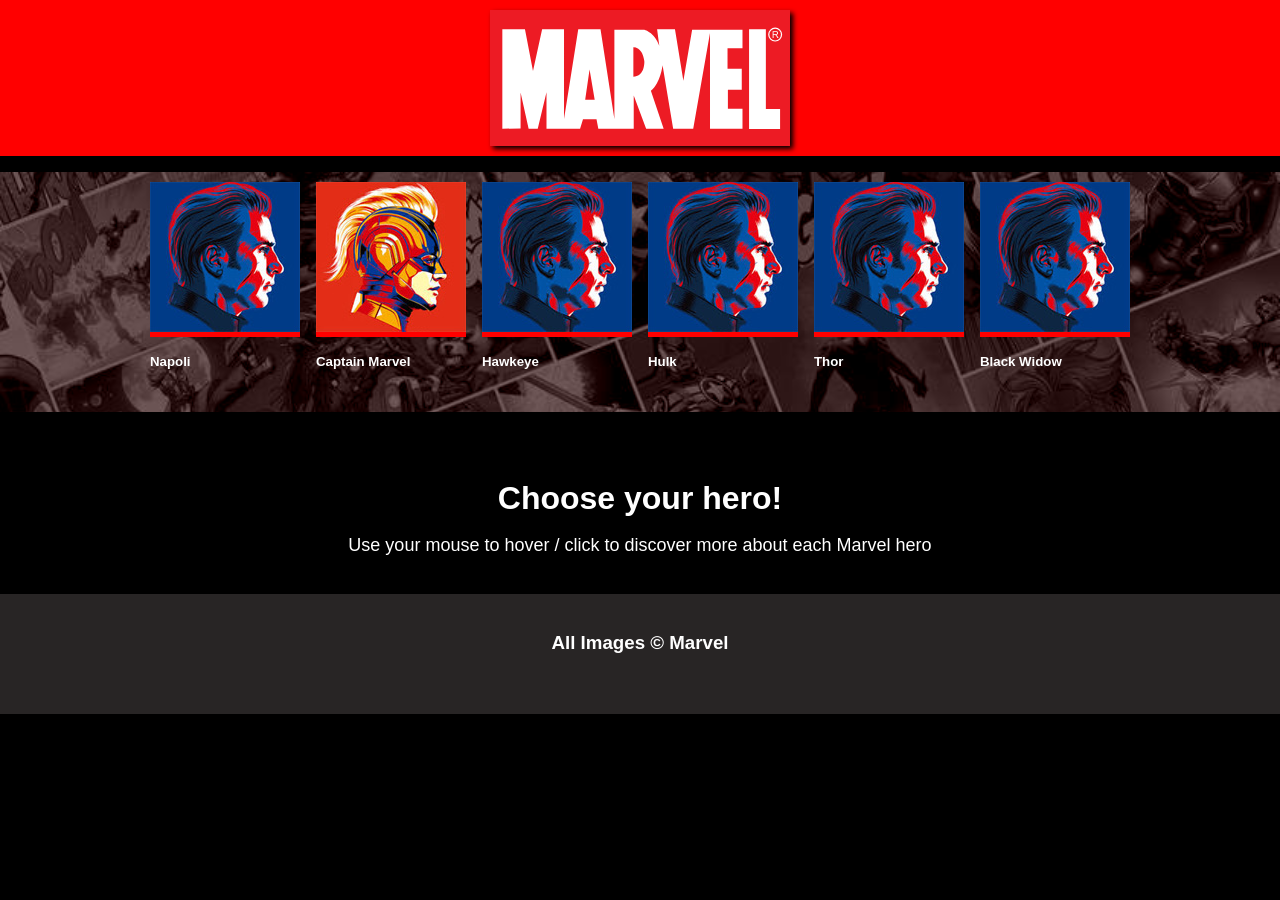
==== marvel-build-f23-main/index.html @ b908ddd2 "first commit" ====
<!DOCTYPE html>
<html lang="en">
<head>
    <meta charset="UTF-8">
    <title>Marvel Character Build</title>
    <link href="css/main.css" rel="stylesheet"><!--connects css to html-->
</head>
<body>
    
    <header>
        <h1 class="hidden">All about the team</h1><!--hidden class allows css to hide this element with .hidden selector display: none-->
        <img src="images/logo.svg" alt="Marvel Logo" id="main-logo">
    </header>

    <main>
        <nav id="character_nav">
            <ul class="characters">
                <li>
                    <a href="#lightbox">
                        <div class="sprite" id="cap"></div>
                        <h5>Napoli</h5>
                    </a>
                </li>

                <li>
                    <a href="#lightbox">
                        <div class="sprite" id="carol"></div>
                        <h5>Captain Marvel</h5>
                    </a>
                    
                </li>

                <li>
                    <a href="#lightbox">
                    <div class="sprite" id="clint"></div>
                    <h5>Hawkeye</h5>
                </a>
                    
                </li>

                <li>
                    <a href="#lightbox">
                        <div class="sprite" id="hulk"></div>
                        <h5>Hulk</h5>
                    </a>
                </li>

                <li>
                    <a href="#lightbox2">
                        <div class="sprite" id="thor"></div>
                        <h5>Thor</h5>
                    </a>
                </li>

                <li>
                    <a href="#lightbox">
                        <div class="sprite" id="widow"></div>
                        <h5>Black Widow</h5>
                    </a>
                </li>
            </ul>
        </nav>

        <section id="instructions">
            <h3>Choose your hero!</h3>
            <p>Use your mouse to hover / click to discover more about each Marvel hero</p>
        </section>

    </main>

    <footer class="sticky_footer">
        <h3>All Images &copy; Marvel</h3>
    </footer>
    <section class="lightbox"id="lightbox">
        <a href="" class="lightbox_close">x</a>
        <article>
            <h3 class="lb_heading">
                captin America - the first avenger
            </h3>
            <p class="lb_text"> Captin America, also known as steve rogers died before the new spiderman came out , if he was alive he would be disapointed </p>
            <p class="lb_text"></p>
        </article>
    </section>

    <section class="lightbox"id="lightbox2">
        <a href="" class="lightbox_close">x</a>
        <article>
            <h3 class="lb_heading">
                thor oden - the agurdian
            </h3>
            <p class="lb_text"> tor, known  </p>
            <p class="lb_text"></p>
        </article>
    </section>

</body>
</html>
---- marvel-build-f23-main/css/main.css ----
.hidden /* class selector fo anything to hide in html that is only used for markup, eg: "about the team"*/ {
    display: none;
}

body { 
    background-color: #000;
    font-family: Arial, Helvetica, sans-serif;
    color: white;
    padding: 0;
    margin: 0;
}
header{
    background-color: red;
    padding: 10px 0;
}
a {
    text-decoration: none;
}

.characters{
    list-style-type: none;
    padding: 0;
    display: flex;
    justify-content: center;
    flex-wrap: wrap;
}
.characters li {
    height:220px;
    margin: 10px 8px;
    text-align: left;
    cursor: pointer;
    box-shadow: 0 155px 0 rgb(255,0,0)inset;
    transition: box shadow .2s ease;

}
.characters li a{ 
    text-decoration: none;
}
.characters li :hover{
    box-shadow: 0 220px 0 rgb(225,0,0)inset;
}
.characters li h5 {
    color: white;
}
#main-logo{
    width:300px ;
    display: block ;
    margin: 0 auto ;
    box-shadow: 3px 3px 5px rgba(0,0,.3);
}
#character_nav {
    background-color: #675050;
    background-image: url('../images/characters_art_mas_mob_01.jpeg');
    background-repeat: no-repeat;
    background-size: cover;
    background-blend-mode: luminosity;
}
article, #instructions {
    padding: 20px;
}
article h3,#instructions h3 {
    font-size: 32px;
    text-align:center;
    margin-bottom: 14px;
}
article p, #instructions{
    font-size: 18px;
    text-align: center;
}
.sprite{
    width: 150px;
    height: 150px;
    background-image: url('../images/marvelSprites.jpg');
}
#carol {background-position: -150px 0};
#clint {background-position: -300px 0};
#hulk {background-position: -450px 0};
#thor {background-position: -600px 0};
#widow {background-position: -750px 0};

#cap:hover, #carol:hover, #clint:hover, #hulk:hover, #thor:hover, #widow:hover {
           background-position-y: -150px;
}
footer{
    text-align: center;
    padding: 20px;
}
.sticky_footer{ 
    height: 80px;
    background-color: rgb(40,37,37);
    position: sticky;
    top: 100%;
}
.lightbox {
    position: absolute;
    top: 0;
    left: 0;
    width: 100vw;
    height: 100vh;
    background-color: rgba(0, 0, 0, 0.716);
    background-image: url('../images/Cap_LB_Bg.png');
    background-repeat: no-repeat;
    background-size: 55vh;
    background-position: 40px bottom;
    display: none;
 }

 .lightbox_close {
    color: white;
    position: absolute;
    top: 20px;
    right: 5%;
    font-size: 40px;
    text-decoration: none;
    font-weight: bolder;

    transition: all .10s ease-in-out;


 }

 .lightbox_close:hover {
    opacity: 0.5;
    color: red;
 }

 .lightbox article {
    width: 55%;
    margin-left: 40%;
    padding-top: 50px;

 }

 .lb_text, .lb_heading { 
    text-align: left;
 }

 .lb_text {
    line-height: 26px;
 }

 .lb_heading { 
  font-weight: bolder;
 }

 .lightbox:target {
    display: block;

 }
 #lightbox2 {
    background-image: url('../images/Thor_LB_Bg.png');
 }
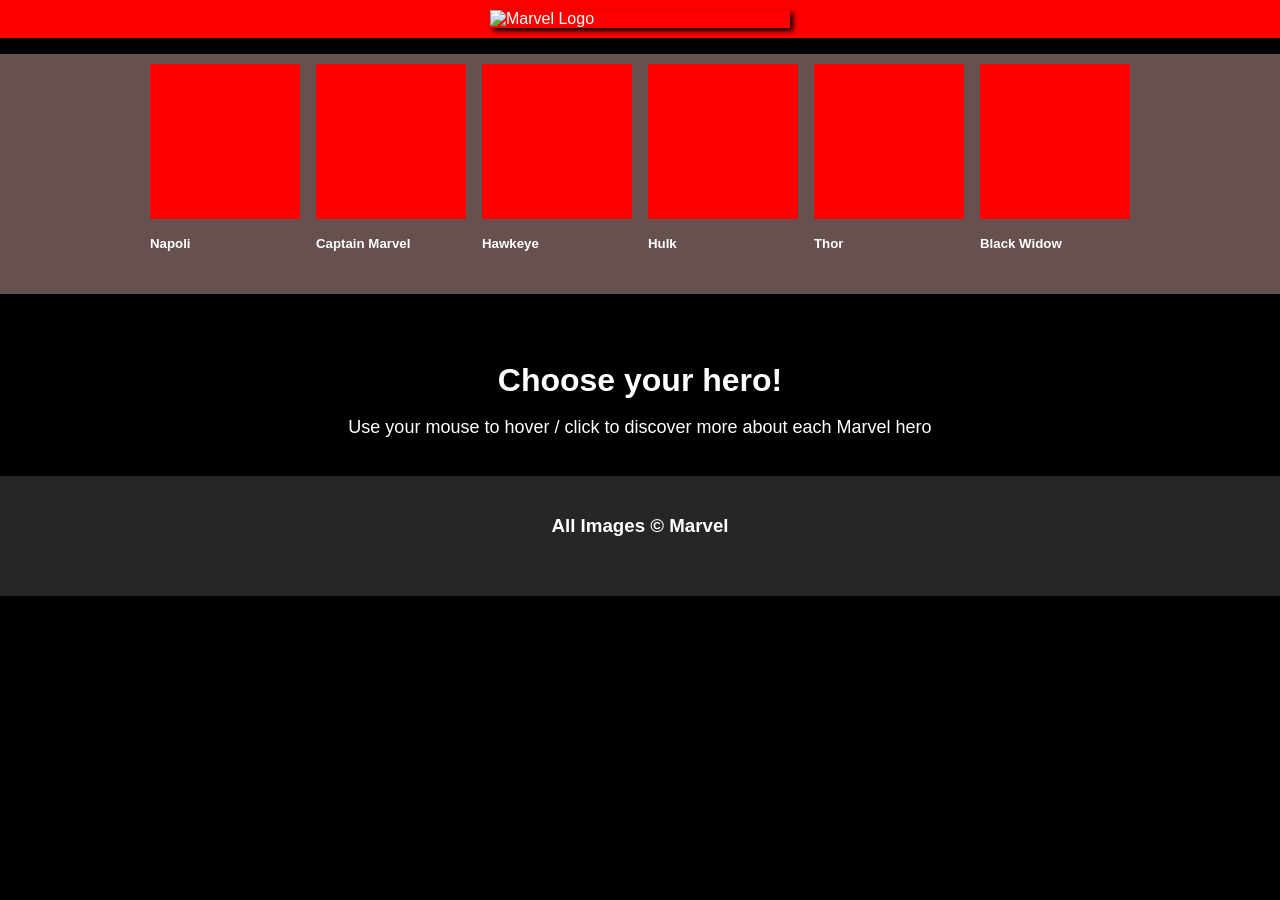
==== commit da03f2d5: "Changed images in file in this commit i changed the images in the file" ====
--- a/marvel-build-f23-main/index.html
+++ b/marvel-build-f23-main/index.html
@@ -9,7 +9,7 @@
     
     <header>
         <h1 class="hidden">All about the team</h1><!--hidden class allows css to hide this element with .hidden selector display: none-->
-        <img src="images/logo.svg" alt="Marvel Logo" id="main-logo">
+        <img src="images/logo.png" alt="Marvel Logo" id="main-logo">
     </header>
 
     <main>
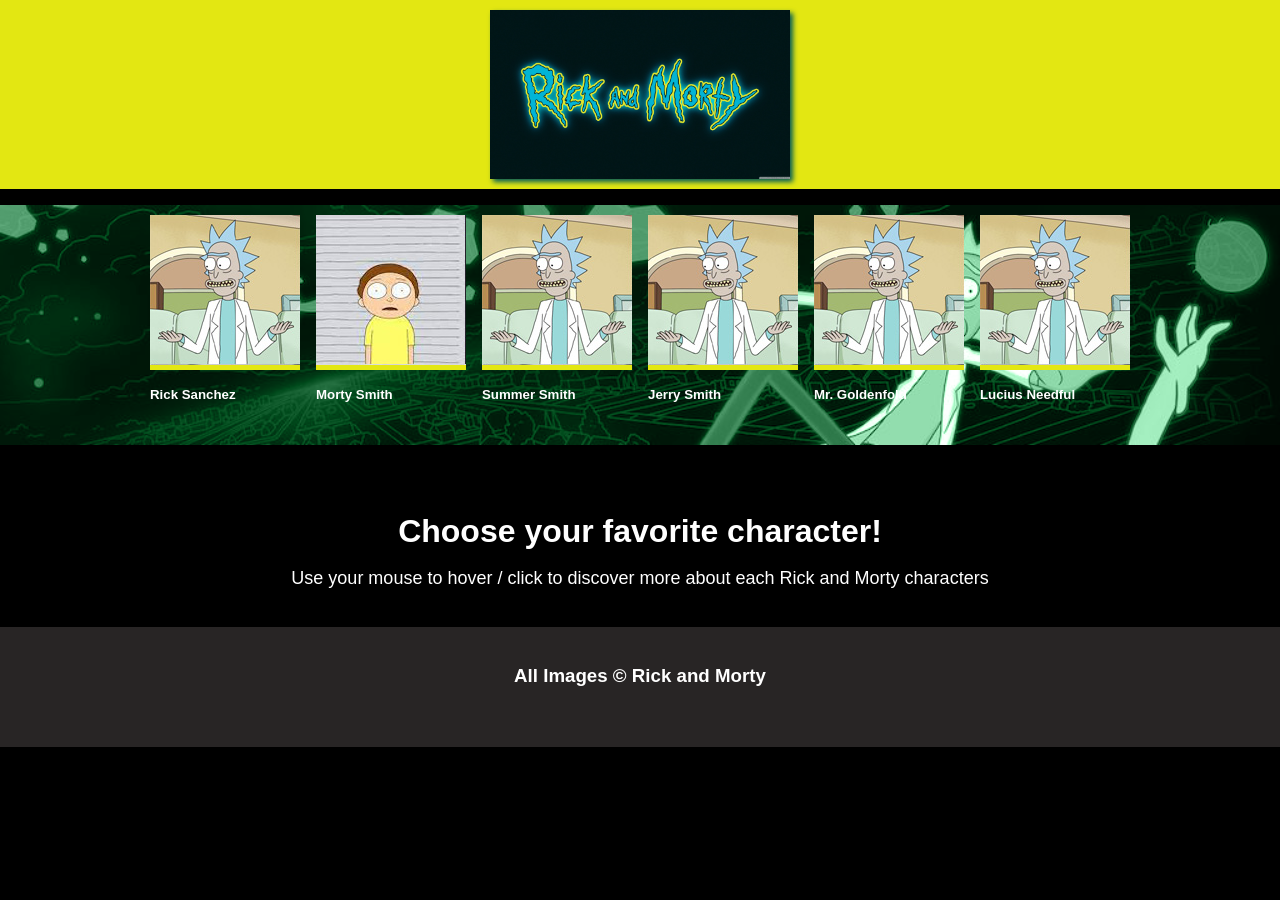
==== commit 16d730b2: "added info in this commit i added background info on characters" ====
--- a/marvel-build-f23-main/index.html
+++ b/marvel-build-f23-main/index.html
@@ -2,14 +2,14 @@
 <html lang="en">
 <head>
     <meta charset="UTF-8">
-    <title>Marvel Character Build</title>
+     <title>Rick And Morty Character Build</title>
     <link href="css/main.css" rel="stylesheet"><!--connects css to html-->
 </head>
 <body>
     
     <header>
         <h1 class="hidden">All about the team</h1><!--hidden class allows css to hide this element with .hidden selector display: none-->
-        <img src="images/logo.png" alt="Marvel Logo" id="main-logo">
+        <img src="images/logo.jpg" alt="Rick and Morty Logo" id="main-logo">
     </header>
 
     <main>
@@ -17,79 +17,125 @@
             <ul class="characters">
                 <li>
                     <a href="#lightbox">
-                        <div class="sprite" id="cap"></div>
-                        <h5>Napoli</h5>
+                        <div class="sprite" id="rick"></div>
+                        <h5>Rick Sanchez</h5>
                     </a>
                 </li>
 
                 <li>
                     <a href="#lightbox">
-                        <div class="sprite" id="carol"></div>
-                        <h5>Captain Marvel</h5>
+                        <div class="sprite" id="morty"></div>
+                        <h5>Morty Smith</h5>
                     </a>
                     
                 </li>
 
                 <li>
                     <a href="#lightbox">
-                    <div class="sprite" id="clint"></div>
-                    <h5>Hawkeye</h5>
+                    <div class="sprite" id="summer"></div>
+                    <h5>Summer Smith</h5>
                 </a>
                     
                 </li>
 
                 <li>
                     <a href="#lightbox">
-                        <div class="sprite" id="hulk"></div>
-                        <h5>Hulk</h5>
+                        <div class="sprite" id="jerry"></div>
+                        <h5>Jerry Smith</h5>
                     </a>
                 </li>
 
                 <li>
                     <a href="#lightbox2">
-                        <div class="sprite" id="thor"></div>
-                        <h5>Thor</h5>
+                        <div class="sprite" id="goldenfold"></div>
+                        <h5>Mr. Goldenfold</h5>
                     </a>
                 </li>
 
                 <li>
                     <a href="#lightbox">
-                        <div class="sprite" id="widow"></div>
-                        <h5>Black Widow</h5>
+                        <div class="sprite" id="lucius"></div>
+                        <h5>Lucius Needful</h5>
                     </a>
                 </li>
             </ul>
         </nav>
 
         <section id="instructions">
-            <h3>Choose your hero!</h3>
-            <p>Use your mouse to hover / click to discover more about each Marvel hero</p>
+            <h3>Choose your favorite character!</h3>
+            <p>Use your mouse to hover / click to discover more about each Rick and Morty characters</p>
         </section>
 
     </main>
 
     <footer class="sticky_footer">
-        <h3>All Images &copy; Marvel</h3>
+        <h3>All Images &copy; Rick and Morty</h3>
     </footer>
-    <section class="lightbox"id="lightbox">
+
+    <section class="lightbox" id="lightbox1">
         <a href="" class="lightbox_close">x</a>
         <article>
             <h3 class="lb_heading">
-                captin America - the first avenger
+                Rick Sanchez - Megagenious Scientist
             </h3>
-            <p class="lb_text"> Captin America, also known as steve rogers died before the new spiderman came out , if he was alive he would be disapointed </p>
-            <p class="lb_text"></p>
+            <p class="lb_text">He is a megagenius[6] scientist whose alcoholism and reckless, nihilistic behavior are sources of concern for his "daughter's" family, as well as the safety of their son, Morty. Upon the series' inception, Rick's mysterious origins and mental health were large sources of speculation. </p>
+            <p class="lb_text">"Wubba lubba dub-dub!"</p>
         </article>
     </section>
 
-    <section class="lightbox"id="lightbox2">
+    <section class="lightbox" id="lightbox2">
         <a href="" class="lightbox_close">x</a>
         <article>
             <h3 class="lb_heading">
-                thor oden - the agurdian
+                Morty Smith - The Grandson
             </h3>
-            <p class="lb_text"> tor, known  </p>
-            <p class="lb_text"></p>
+            <p class="lb_text"> Morty is Rick Sanchez's grandson and was often forced to tag along on his various misadventures as a sidekick whilst attending Harry Herpson High School along with his sister, Summer. At the beginning of the series, Morty was shown to be an incredibly anxious and submissive teenage boy. He had little say in the adventures he went on with Rick and was often verbally abused and manipulated by him. However, Morty eventually gained more confidence as time went on and is now more capable and independent rather than a mere sidekick. This newfound confidence also allowed Morty to distance himself from Rick more often due to his despicable tendencies, although Morty still stays by his side when necessary.  </p>
+            <p class="lb_text">"Aw jeez, Rick!"</p>
+        </article>
+
+    </section> 
+    <section class="lightbox" id="lightbox3">
+        <a href="" class="lightbox_close">x</a>
+        <article>
+            <h3 class="lb_heading">
+                Summer Smith- The Granddaughter
+            </h3>
+            <p class="lb_text"> She currently acts as the older sister and the granddaughter of the Morty and Rick, respectively, from the Cronenberged Dimension and Dimension C-137. For a time, she was the only other known member of the the Smith Family to be aware of that fact.  </p>
+            <p class="lb_text">"Boo-ya"</p>
+        </article>
+    </section>
+
+    <section class="lightbox" id="lightbox4">
+        <a href="" class="lightbox_close">x</a>
+        <article>
+            <h3 class="lb_heading">
+                Jerry Smith- Loser Dad
+            </h3>
+            <p class="lb_text"> Jerry is often noted as somewhat of a loser. He constantly attempts to find a career to no avail, leaving his wife Beth to be the breadwinner of the family. However, he is capable of heroism in times of crisis and has saved his family's lives on a few occasions.  </p>
+            <p class="lb_text"> "Don't know about you, but I got the hoo-has."</p>
+        </article>
+    </section>
+
+    <section class="lightbox" id="lightbox5">
+        <a href="" class="lightbox_close">x</a>
+        <article>
+            <h3 class="lb_heading">
+                Mr. Goldenfold- The Teacher
+            </h3>
+            <p class="lb_text"> Mr. Goldenfold is Morty's math teacher at Harry Herpson High School. He is voiced by Brandon Johnson.  </p>
+            <p class="lb_text"> "Now look, we're going to be dealing with some real serious stuff today. If you haven't heard of it it's called math! And without it, none of us would even exist.
+                — Mr. Goldenfold's Introduction, Pilot"</p>
+        </article>
+    </section>
+
+    <section class="lightbox" id="lightbox6">
+        <a href="" class="lightbox_close">x</a>
+        <article>
+            <h3 class="lb_heading">
+                Lucius Needful- The Devil
+            </h3>
+            <p class="lb_text"> Lucius is an eccentric gentleman who runs a vintage antique shop called Needful Things. He hires Summer to help work around the shop, which sells cursed merchandise. </p>
+            <p class="lb_text"> "I was Zuckerberging people before Zuckerberg's balls dropped. I'm the Devil, biatch! WAIT WHAT?! " </p>
         </article>
     </section>
 
--- a/marvel-build-f23-main/css/main.css
+++ b/marvel-build-f23-main/css/main.css
@@ -10,7 +10,7 @@
     margin: 0;
 }
 header{
-    background-color: red;
+    background-color: rgb(227, 231, 18);
     padding: 10px 0;
 }
 a {
@@ -29,7 +29,7 @@
     margin: 10px 8px;
     text-align: left;
     cursor: pointer;
-    box-shadow: 0 155px 0 rgb(255,0,0)inset;
+    box-shadow: 0 155px 0 rgb(227, 231, 18)inset;
     transition: box shadow .2s ease;
 
 }
@@ -37,7 +37,7 @@
     text-decoration: none;
 }
 .characters li :hover{
-    box-shadow: 0 220px 0 rgb(225,0,0)inset;
+    box-shadow: 0 220px 0 rgb(0, 225, 135)inset;
 }
 .characters li h5 {
     color: white;
@@ -46,11 +46,11 @@
     width:300px ;
     display: block ;
     margin: 0 auto ;
-    box-shadow: 3px 3px 5px rgba(0,0,.3);
+    box-shadow: 3px 3px 5px rgb(5, 93, 86);
 }
 #character_nav {
-    background-color: #675050;
-    background-image: url('../images/characters_art_mas_mob_01.jpeg');
+    background-color:#065122;
+    background-image: url('../images/background.jpg');
     background-repeat: no-repeat;
     background-size: cover;
     background-blend-mode: luminosity;
@@ -70,15 +70,15 @@
 .sprite{
     width: 150px;
     height: 150px;
-    background-image: url('../images/marvelSprites.jpg');
+    background-image: url('../images/spritesheet.jpg')
 }
-#carol {background-position: -150px 0};
-#clint {background-position: -300px 0};
-#hulk {background-position: -450px 0};
-#thor {background-position: -600px 0};
-#widow {background-position: -750px 0};
+#morty {background-position: -150px 0};
+#summer {background-position: -300px 0};
+#jerry {background-position: -450px 0};
+#goldenfold {background-position: -600px 0};
+#lucius {background-position: -750px 0};
 
-#cap:hover, #carol:hover, #clint:hover, #hulk:hover, #thor:hover, #widow:hover {
+#rick:hover, #marty:hover, #summer:hover, #jerry:hover, #goldenfold:hover, #lucius:hover {
            background-position-y: -150px;
 }
 footer{
@@ -98,7 +98,7 @@
     width: 100vw;
     height: 100vh;
     background-color: rgba(0, 0, 0, 0.716);
-    background-image: url('../images/Cap_LB_Bg.png');
+    background-image: url('../images/Rick_Sanchez_lb_bg.png');
     background-repeat: no-repeat;
     background-size: 55vh;
     background-position: 40px bottom;
@@ -121,7 +121,7 @@
 
  .lightbox_close:hover {
     opacity: 0.5;
-    color: red;
+    color: rgb(0, 247, 255);
  }
 
  .lightbox article {
@@ -148,5 +148,17 @@
 
  }
  #lightbox2 {
-    background-image: url('../images/Thor_LB_Bg.png');
+    background-image: url('../images/Morty_Smith_LB_BG.png');
  }
+ #lightbox3 {
+    background-image: url('../images/Summer_Smith_LB_BG.png');
+ }
+#lightbox4 {
+        background-image: url('../images/Jerry_Smith_LB_BG.png');
+}
+ #lightbox5 {
+            background-image: url('../images/mr_goldenfold_lb_bg.jpg');
+ }
+ #lightbox6 {
+    background-image: url('../images/the_devil_lb_bg.jpeg');
+ }
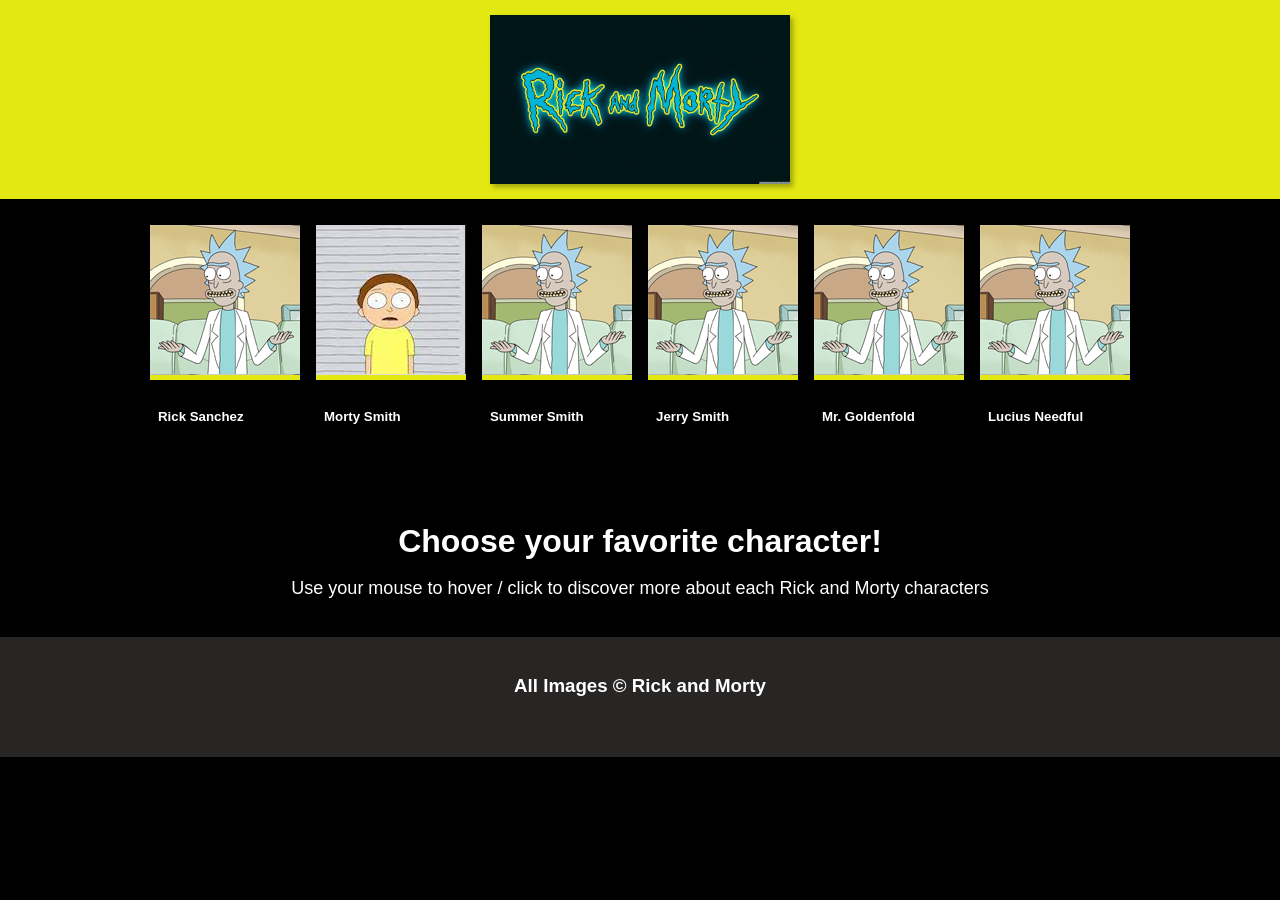
==== commit 822db05e: "configured the light boxes in this commit i  configured the lightboxes" ====
--- a/marvel-build-f23-main/index.html
+++ b/marvel-build-f23-main/index.html
@@ -8,7 +8,7 @@
 <body>
     
     <header>
-        <h1 class="hidden">All about the team</h1><!--hidden class allows css to hide this element with .hidden selector display: none-->
+        <h1 class="hidden">All about the family</h1><!--hidden class allows css to hide this element with .hidden selector display: none-->
         <img src="images/logo.jpg" alt="Rick and Morty Logo" id="main-logo">
     </header>
 
@@ -23,7 +23,7 @@
                 </li>
 
                 <li>
-                    <a href="#lightbox">
+                    <a href="#lightbox2">
                         <div class="sprite" id="morty"></div>
                         <h5>Morty Smith</h5>
                     </a>
@@ -31,7 +31,7 @@
                 </li>
 
                 <li>
-                    <a href="#lightbox">
+                    <a href="#lightbox3">
                     <div class="sprite" id="summer"></div>
                     <h5>Summer Smith</h5>
                 </a>
@@ -39,22 +39,22 @@
                 </li>
 
                 <li>
-                    <a href="#lightbox">
+                    <a href="#lightbox4">
                         <div class="sprite" id="jerry"></div>
                         <h5>Jerry Smith</h5>
                     </a>
                 </li>
 
                 <li>
-                    <a href="#lightbox2">
+                    <a href="#lightbox5">
                         <div class="sprite" id="goldenfold"></div>
                         <h5>Mr. Goldenfold</h5>
                     </a>
                 </li>
 
                 <li>
-                    <a href="#lightbox">
-                        <div class="sprite" id="lucius"></div>
+                    <a href="#lightbox6">
+                        <div class="sprite" id= "lucius"></div>
                         <h5>Lucius Needful</h5>
                     </a>
                 </li>
@@ -78,7 +78,7 @@
             <h3 class="lb_heading">
                 Rick Sanchez - Megagenious Scientist
             </h3>
-            <p class="lb_text">He is a megagenius[6] scientist whose alcoholism and reckless, nihilistic behavior are sources of concern for his "daughter's" family, as well as the safety of their son, Morty. Upon the series' inception, Rick's mysterious origins and mental health were large sources of speculation. </p>
+            <p class="lb_text">He is a megagenius scientist whose alcoholism and reckless, nihilistic behavior are sources of concern for his "daughter's" family, as well as the safety of their son, Morty. Upon the series' inception, Rick's mysterious origins and mental health were large sources of speculation. </p>
             <p class="lb_text">"Wubba lubba dub-dub!"</p>
         </article>
     </section>
@@ -89,7 +89,7 @@
             <h3 class="lb_heading">
                 Morty Smith - The Grandson
             </h3>
-            <p class="lb_text"> Morty is Rick Sanchez's grandson and was often forced to tag along on his various misadventures as a sidekick whilst attending Harry Herpson High School along with his sister, Summer. At the beginning of the series, Morty was shown to be an incredibly anxious and submissive teenage boy. He had little say in the adventures he went on with Rick and was often verbally abused and manipulated by him. However, Morty eventually gained more confidence as time went on and is now more capable and independent rather than a mere sidekick. This newfound confidence also allowed Morty to distance himself from Rick more often due to his despicable tendencies, although Morty still stays by his side when necessary.  </p>
+            <p class="lb_text"> Morty is Rick Sanchez's grandson and was often forced to tag along on his various misadventures as a sidekick whilst attending Harry Herpson High School along with his sister, Summer. At the beginning of the series, Morty was shown to be an incredibly anxious and submissive teenage boy. He had little say in the adventures he went on with Rick and was often verbally abused and manipulated by him. However, Morty eventually gained more confidence as time went on and is now more capable and independent rather than a mere sidekick. </p>
             <p class="lb_text">"Aw jeez, Rick!"</p>
         </article>
 
--- a/marvel-build-f23-main/css/main.css
+++ b/marvel-build-f23-main/css/main.css
@@ -11,12 +11,22 @@
 }
 header{
     background-color: rgb(227, 231, 18);
-    padding: 10px 0;
+    padding: 15px 0;
 }
-a {
-    text-decoration: none;
+#main-logo {
+    width: 300px;
+    display: block;
+    margin: 0 auto;
+    box-shadow: 3px 3px 5px rgba(0,0,0,.3);
 }
 
+#character_nav{
+background-color: #000;
+background-image: url(../images/background.jpg);
+background-repeat: no-repeat;
+background-size: cover;
+background-blend-mode: multiply;
+}
 .characters{
     list-style-type: none;
     padding: 0;
@@ -41,20 +51,9 @@
 }
 .characters li h5 {
     color: white;
+    padding: 12px 8px;
 }
-#main-logo{
-    width:300px ;
-    display: block ;
-    margin: 0 auto ;
-    box-shadow: 3px 3px 5px rgb(5, 93, 86);
-}
-#character_nav {
-    background-color:#065122;
-    background-image: url('../images/background.jpg');
-    background-repeat: no-repeat;
-    background-size: cover;
-    background-blend-mode: luminosity;
-}
+
 article, #instructions {
     padding: 20px;
 }
@@ -63,14 +62,14 @@
     text-align:center;
     margin-bottom: 14px;
 }
-article p, #instructions{
+article p, #instructions p {
     font-size: 18px;
     text-align: center;
 }
 .sprite{
     width: 150px;
     height: 150px;
-    background-image: url('../images/spritesheet.jpg')
+    background-image: url('../images/spritesheethw2.png')
 }
 #morty {background-position: -150px 0};
 #summer {background-position: -300px 0};
@@ -83,7 +82,7 @@
 }
 footer{
     text-align: center;
-    padding: 20px;
+    padding: 20px 0 ;
 }
 .sticky_footer{ 
     height: 80px;
@@ -100,17 +99,37 @@
     background-color: rgba(0, 0, 0, 0.716);
     background-image: url('../images/Rick_Sanchez_lb_bg.png');
     background-repeat: no-repeat;
-    background-size: 55vh;
+    background-size: 30vh;
     background-position: 40px bottom;
     display: none;
  }
+ #lightbox1 {
+    background-image: url('../images/Rick_Sanchez_lb_bg.png');}
+#lightbox2 {
+   background-image: url('../images/Morty_Smith_LB_BG.png'); 
+}
+
+#lightbox3 {
+    background-image: url('../images/Summer_Smith_LB_BG.png');
+}
+
+#lightbox4 {
+    background-image: url('../images/Jerry_Smith_LB_BG.png');}
+ #lightbox5 {
+        background-image: url('../images/mr_goldenfold_lb_bg.jpg');}
+ #lightbox6 {
+            background-image: url('../images/the_devil_lb_bg.jpeg');}
+
+
 
  .lightbox_close {
-    color: white;
     position: absolute;
     top: 20px;
     right: 5%;
+
+    color: white;
     font-size: 40px;
+
     text-decoration: none;
     font-weight: bolder;
 
@@ -145,20 +164,6 @@
 
  .lightbox:target {
     display: block;
+ }
 
- }
- #lightbox2 {
-    background-image: url('../images/Morty_Smith_LB_BG.png');
- }
- #lightbox3 {
-    background-image: url('../images/Summer_Smith_LB_BG.png');
- }
-#lightbox4 {
-        background-image: url('../images/Jerry_Smith_LB_BG.png');
-}
- #lightbox5 {
-            background-image: url('../images/mr_goldenfold_lb_bg.jpg');
- }
- #lightbox6 {
-    background-image: url('../images/the_devil_lb_bg.jpeg');
- }+ 
